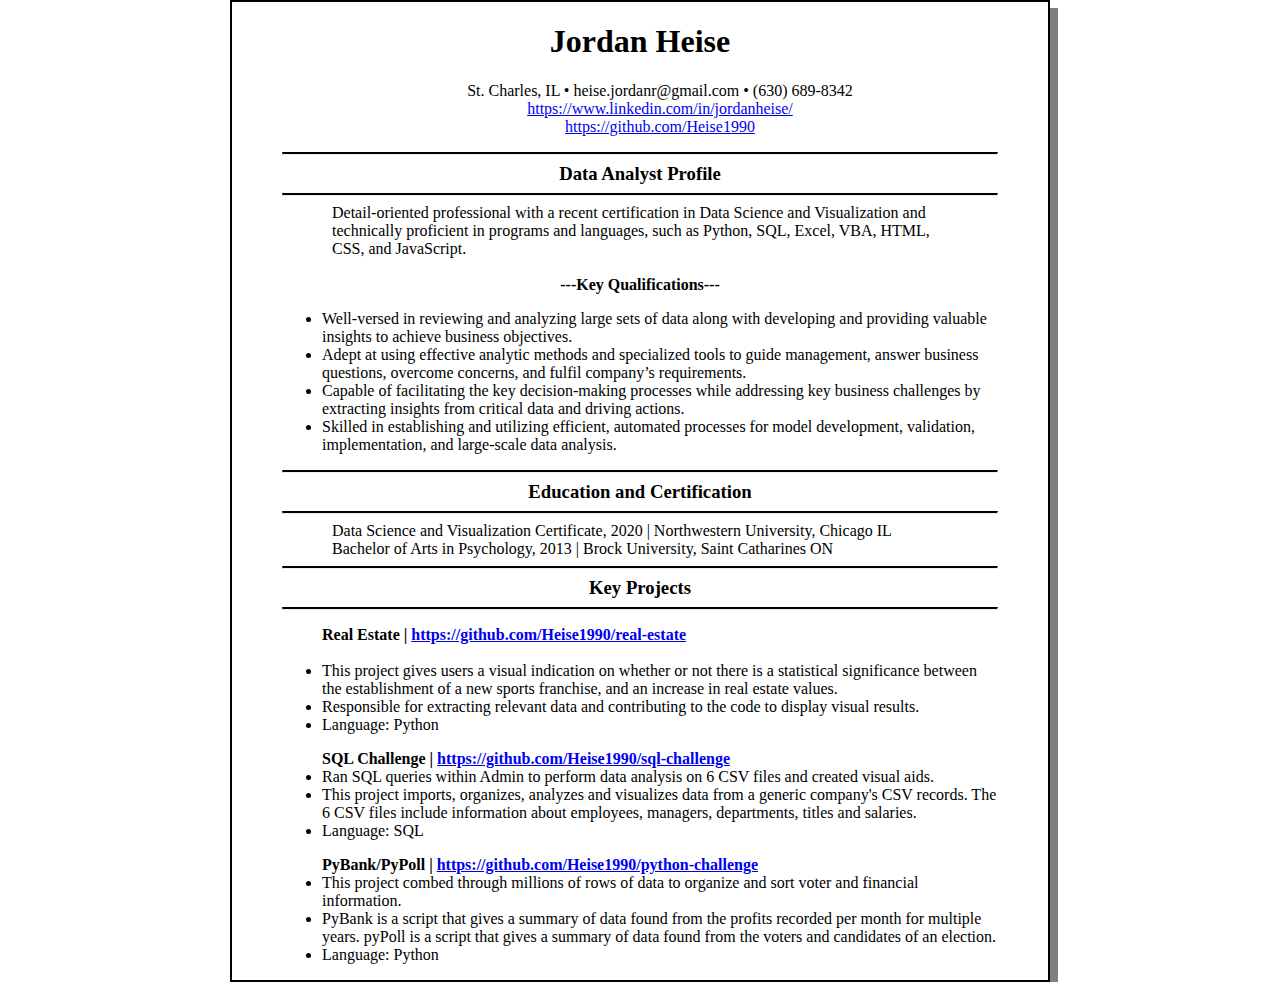
==== index.html @ 91ff4158 "added project information" ====
<!DOCTYPE html>
<html lang="en-us">
  <!--Tab Title-->
  <head>
    <link rel="stylesheet" href="style.css">
    <meta charset="UTF-8">
    <title>Jordan Heise's Resume</title>
  </head>
  <body>

<!--Resume-->
<div class='resume'>

    <!--Name Block-->
     <div class = "sectionblock" id="nameSection">
        <h1 id="myName">Jordan Heise</h1>
        <ul class="nameItems">
          <li>St. Charles, IL • heise.jordanr@gmail.com • (630) 689-8342</li>
          <li><a href="https://www.linkedin.com/in/jordanheise/" target="_blank">https://www.linkedin.com/in/jordanheise/</a>
          </li>
          <li><a href="https://github.com/Heise1990" target="_blank">https://github.com/Heise1990</a>
          </li>
        </ul>
     </div>

<!--Data Analyst Profile-->
      
     <div class="sectionblock">
        <hr>
        <h3 class="sectiontitle">Data Analyst Profile</h3>
        <hr>
        
		<div class="sectionblock">Detail-oriented professional with a recent certification in Data Science and Visualization and technically proficient in programs and languages, such as Python, SQL, Excel, VBA, HTML, CSS, and JavaScript.</div>
		<br>
			<h4 class="sectionheader">---Key Qualifications---</h4>
	
			<ul>
				<li>Well-versed in reviewing and analyzing large sets of data along with developing and providing valuable insights to achieve business objectives.</li>
				<li>Adept at using effective analytic methods and specialized tools to guide management, answer business questions, overcome concerns, and fulfil company’s requirements.</li>
				<li>Capable of facilitating the key decision-making processes while addressing key business challenges by extracting insights from critical data and driving actions.</li>
				<li>Skilled in establishing and utilizing efficient, automated processes for model development, validation, implementation, and large-scale data analysis.</li>
			</ul>
	</div>

	<div class="sectionblock">
        <hr>
        <h3 class="sectiontitle">Education and Certification</h3>
        <hr>
        
		<div class="sectionblock">
			Data Science and Visualization Certificate, 2020 | Northwestern University, Chicago IL
			<br>
			Bachelor of Arts in Psychology, 2013 | Brock University, Saint Catharines ON
		</div>
	</div>

<!--Projects-->
      <div class="sectionblock">
        <div class="job">
          <hr>
          <h3 class="sectiontitle">Key Projects</h3>
          <hr>
          <ul>
            <li class='workPosition'>Real Estate | <a href="https://github.com/Heise1990/real-estate" target="_blank">https://github.com/Heise1990/real-estate</a></li>
            <br>
            <li>This project gives users a visual indication on whether or not there is a statistical significance between the establishment of a new sports franchise, and an increase in real estate values.</li>
            <li>Responsible for extracting relevant data and contributing to the code to display visual results.</li>
            <li>Language: Python</li>
          </ul>

        </div>
        <div class="job">
          <ul>
            <li class='workPosition'>SQL Challenge | <a href="https://github.com/Heise1990/sql-challenge" target="_blank">https://github.com/Heise1990/sql-challenge</a></li>

            <li>Ran SQL queries within Admin to perform data analysis on 6 CSV files and created visual aids.</li>
            <li>This project imports, organizes, analyzes and visualizes data from a generic company's CSV records. The 6 CSV files include information about employees, managers, departments, titles and salaries.</li>
            <li>Language: SQL</li>
          </ul>
        </div>

        <div class="job">
          <ul>
            <li class='workPosition'>PyBank/PyPoll | <a href="https://github.com/Heise1990/python-challenge" target="_blank">https://github.com/Heise1990/python-challenge</a></li>

            <li>This project combed through millions of rows of data to organize and sort voter and financial information.</li>
            <li>PyBank is a script that gives a summary of data found from the profits recorded per month for multiple years. pyPoll is a script that gives a summary of data found from the voters and candidates of an election.</li>
            <li>Language: Python</li>
          </ul>
        </div>
      </div>

</div>
---- style.css ----
body {
    margin:0;
    padding:0;
}

/* full resume */
.resume {
    max-width: 816px;
    min-width: 600px;
    margin: auto;
    border: 2px solid rgb(0, 0, 0);
    box-shadow: 8px 8px grey;
}

/* general sections */
.sectionblock {
    margin-left: 50px;
    margin-right: 50px;
}
.sectiontitle {
    text-align: center;
    margin-top: 0px;
    margin-bottom: 0px;
    color: rgb(0, 0, 0)
}
.sectionheader {
	text-align: center;
    margin-top: 0px;
    margin-bottom: 0px;
    color: rgb(0, 0, 0)
}

hr {
    border-top: 2px solid rgb(0, 0, 0);
}

/* Name Block */
#nameSection {
    text-align: center;
}
.nameItems {
    list-style-type: none;
    
}
#myName {
    font-size: 24pt;
    color: rgb(0, 0, 0)
}
/* Skills */
#skillColContainer {

    margin: auto;
    width: 80%;

}
.skillcol {
    display: inline-block;
    vertical-align: top;
    width: 32%;
}

#skillcol1 {
    position: relative;
    float: left;
}
#skillcol2 {
    position: relative;
    float: center;
}
#skillcol3 {
    position: relative;
    float: left;
}

.skillList {
    white-space: nowrap;
    display: table;
    margin:auto;
}

.skill {
    float: left;
    clear: left;
}

/* Work Experience */
.workPosition {
    font-size: 12pt;
    list-style: none;
    font-weight: bold; 
}

.workCompany {
    font-size: 12pt;
    list-style: none;
}

.workDate {
    font-size: 12pt;
    list-style: none;
    font-style: italic;
}
/* Education */
.degreeName {
    list-style: none;
    font-weight: bold;

}
.schoolName {
    list-style: none;
}
.schoolInfo {
    list-style: none;
    font-style: italic;
}
/* Certifications and Licenses */
.certTitle {
    list-style: none;
    font-weight: bold;
}
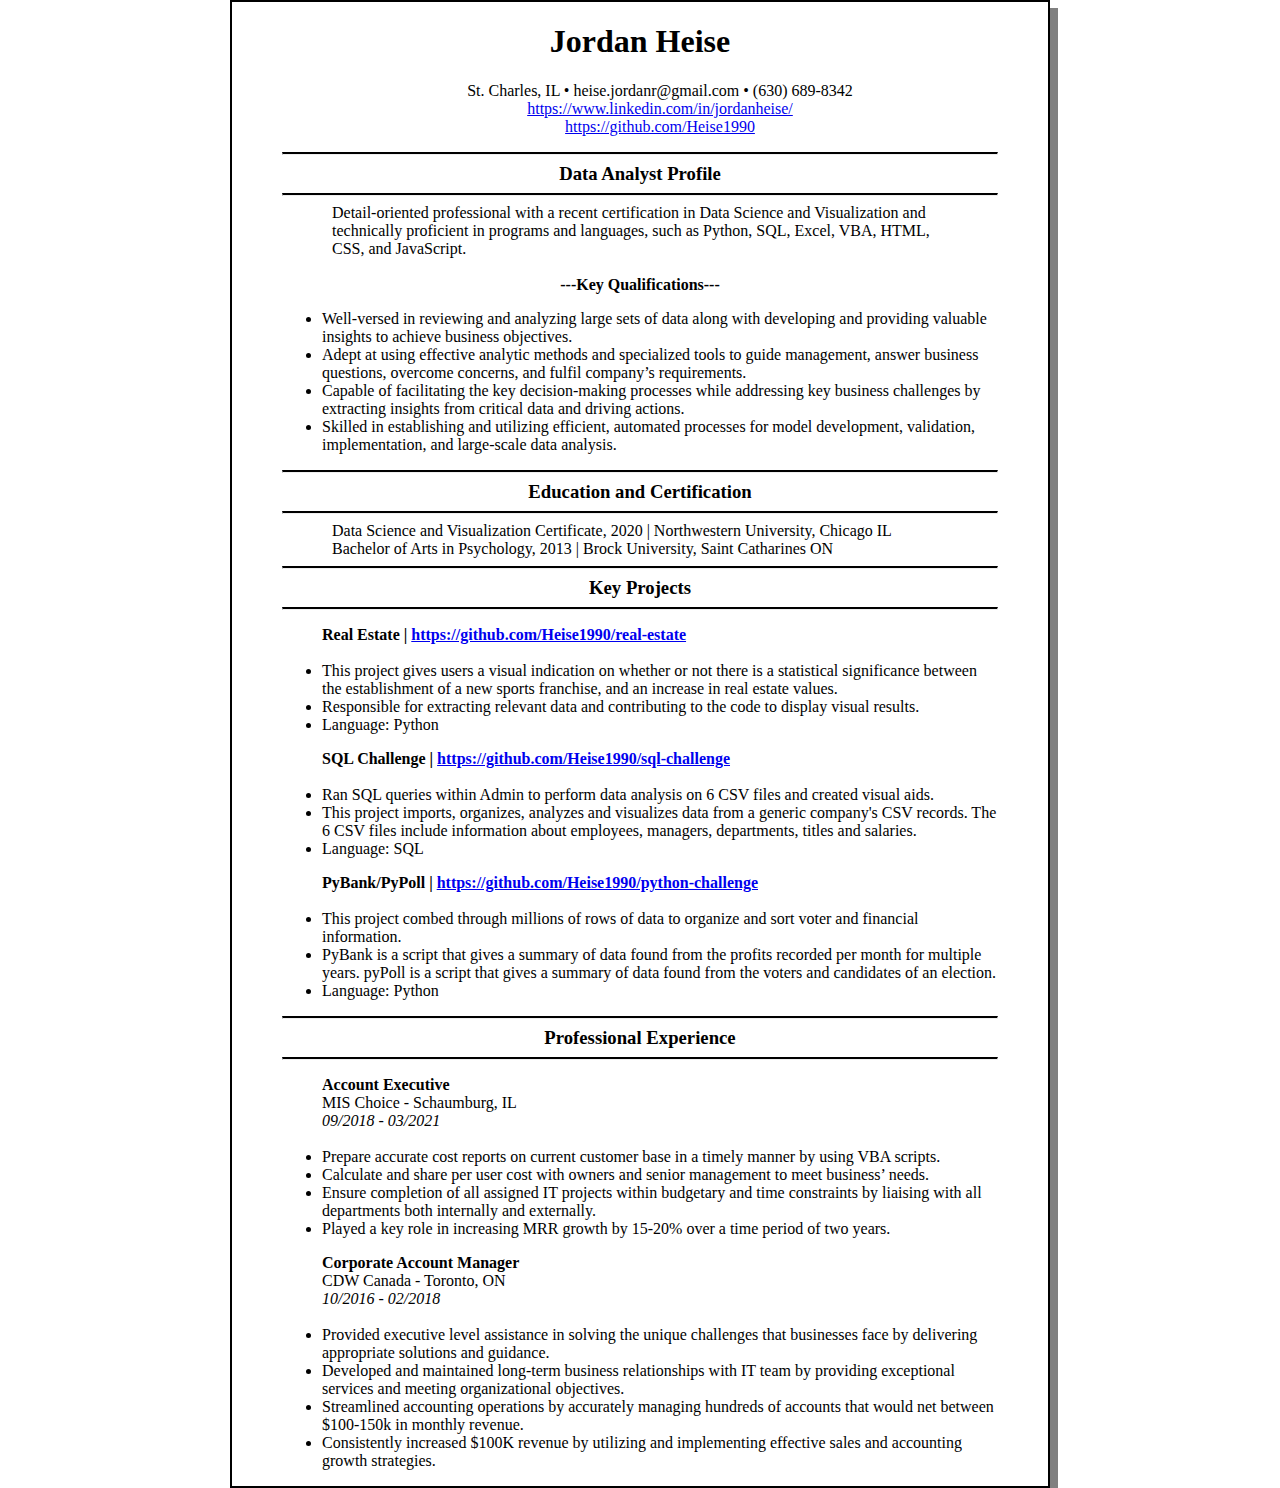
==== commit 1b881cc4: "added professional experience" ====
--- a/index.html
+++ b/index.html
@@ -72,7 +72,7 @@
         <div class="job">
           <ul>
             <li class='workPosition'>SQL Challenge | <a href="https://github.com/Heise1990/sql-challenge" target="_blank">https://github.com/Heise1990/sql-challenge</a></li>
-
+            <br>
             <li>Ran SQL queries within Admin to perform data analysis on 6 CSV files and created visual aids.</li>
             <li>This project imports, organizes, analyzes and visualizes data from a generic company's CSV records. The 6 CSV files include information about employees, managers, departments, titles and salaries.</li>
             <li>Language: SQL</li>
@@ -82,7 +82,7 @@
         <div class="job">
           <ul>
             <li class='workPosition'>PyBank/PyPoll | <a href="https://github.com/Heise1990/python-challenge" target="_blank">https://github.com/Heise1990/python-challenge</a></li>
-
+            <br>
             <li>This project combed through millions of rows of data to organize and sort voter and financial information.</li>
             <li>PyBank is a script that gives a summary of data found from the profits recorded per month for multiple years. pyPoll is a script that gives a summary of data found from the voters and candidates of an election.</li>
             <li>Language: Python</li>
@@ -90,4 +90,36 @@
         </div>
       </div>
 
+<!--Work Experience-->
+      <div class="sectionblock">
+        <div class="job">
+          <hr>
+          <h3 class="sectiontitle">Professional Experience</h3>
+          <hr>
+          <ul>
+            <li class='workPosition'>Account Executive</li>
+            <li class='workCompany'>MIS Choice - Schaumburg, IL</li>
+            <li class='workDate'>09/2018 - 03/2021</li>
+            <br>
+            <li>Prepare accurate cost reports on current customer base in a timely manner by using VBA scripts.</li>
+            <li>Calculate and share per user cost with owners and senior management to meet business’ needs.</li>
+            <li>Ensure completion of all assigned IT projects within budgetary and time constraints by liaising with all departments both internally and externally.</li>
+            <li>Played a key role in increasing MRR growth by 15-20% over a time period of two years.</li>
+          </ul>
+        </div>
+
+        <div class="job">
+          <ul>
+            <li class='workPosition'>Corporate Account Manager</li>
+            <li class='workCompany'>CDW Canada - Toronto, ON</li>
+            <li class='workDate'>10/2016 - 02/2018</li>
+            <br>
+            <li>Provided executive level assistance in solving the unique challenges that businesses face by delivering appropriate solutions and guidance.</li>
+            <li>Developed and maintained long-term business relationships with IT team by providing exceptional services and meeting organizational objectives.</li>
+            <li>Streamlined accounting operations by accurately managing hundreds of accounts that would net between $100-150k in monthly revenue.</li>
+            <li>Consistently increased $100K revenue by utilizing and implementing effective sales and accounting growth strategies.</li>
+          </ul>
+        </div>
+      </div>
+
 </div>
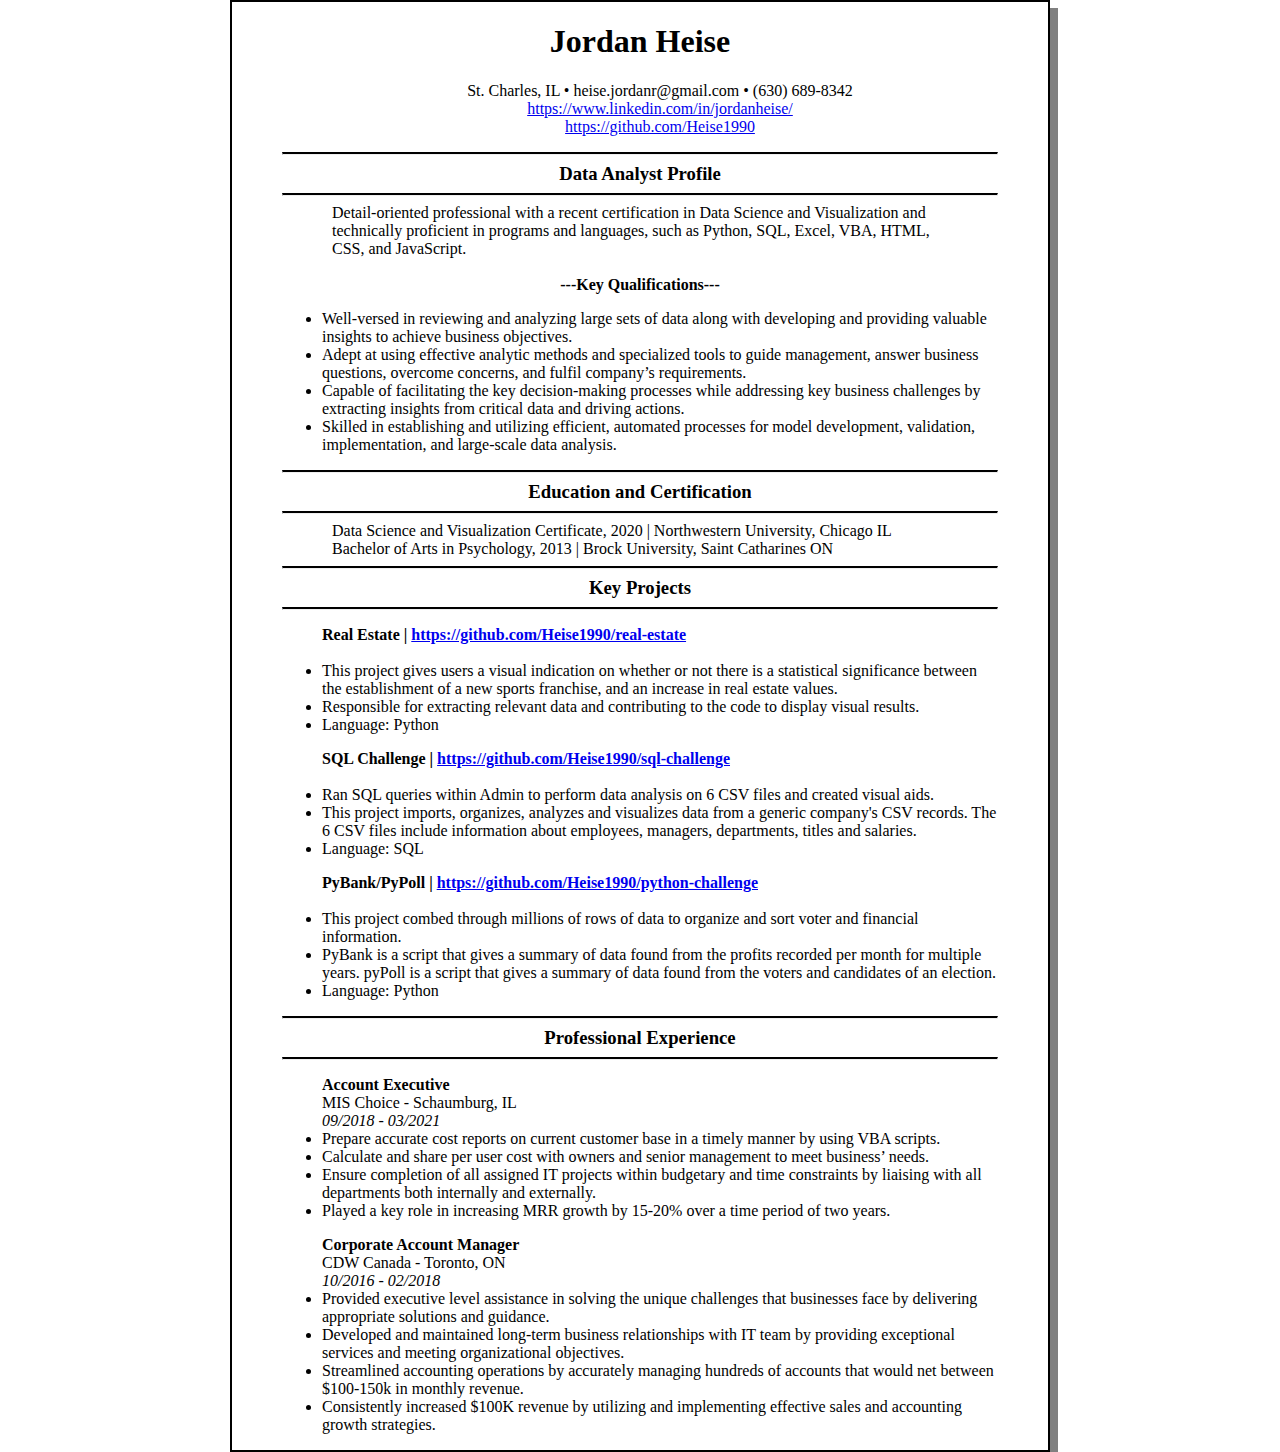
==== commit fdb2e6df: "removed breaklines" ====
--- a/index.html
+++ b/index.html
@@ -100,7 +100,7 @@
             <li class='workPosition'>Account Executive</li>
             <li class='workCompany'>MIS Choice - Schaumburg, IL</li>
             <li class='workDate'>09/2018 - 03/2021</li>
-            <br>
+          
             <li>Prepare accurate cost reports on current customer base in a timely manner by using VBA scripts.</li>
             <li>Calculate and share per user cost with owners and senior management to meet business’ needs.</li>
             <li>Ensure completion of all assigned IT projects within budgetary and time constraints by liaising with all departments both internally and externally.</li>
@@ -113,7 +113,7 @@
             <li class='workPosition'>Corporate Account Manager</li>
             <li class='workCompany'>CDW Canada - Toronto, ON</li>
             <li class='workDate'>10/2016 - 02/2018</li>
-            <br>
+            
             <li>Provided executive level assistance in solving the unique challenges that businesses face by delivering appropriate solutions and guidance.</li>
             <li>Developed and maintained long-term business relationships with IT team by providing exceptional services and meeting organizational objectives.</li>
             <li>Streamlined accounting operations by accurately managing hundreds of accounts that would net between $100-150k in monthly revenue.</li>
@@ -122,4 +122,5 @@
         </div>
       </div>
 
+
 </div>
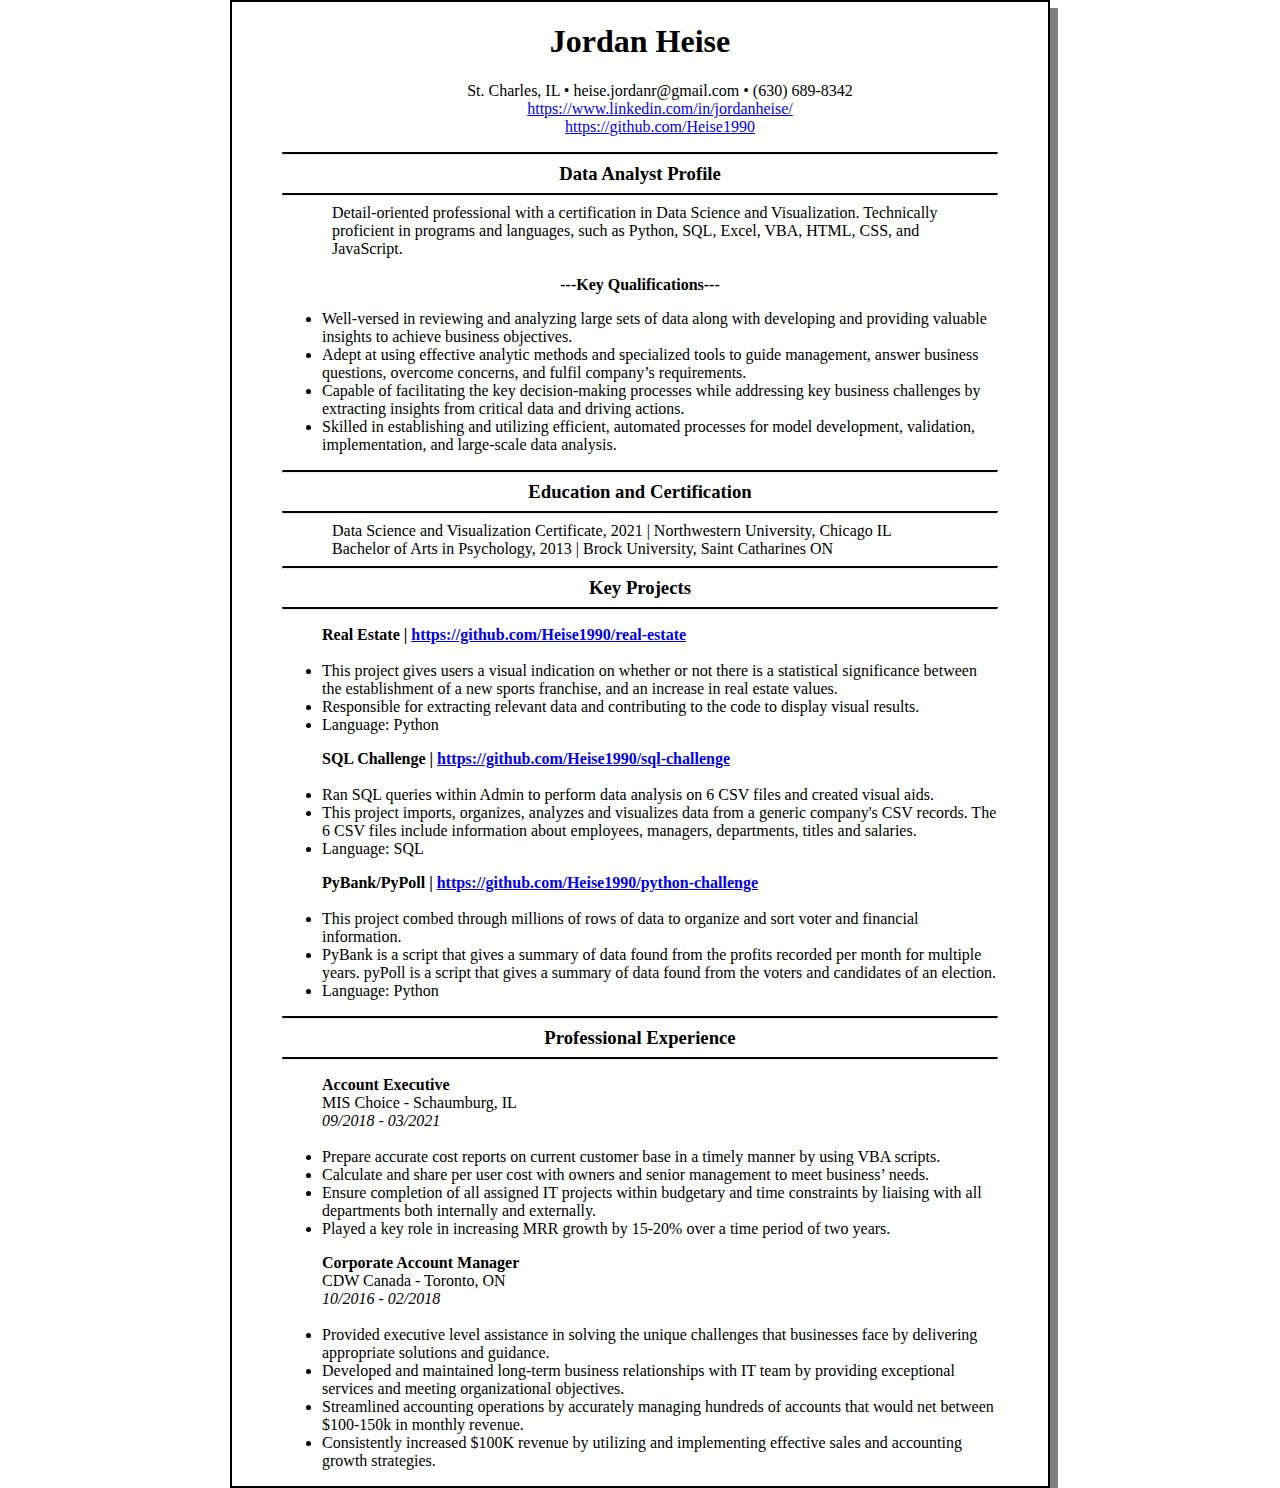
==== commit 84bcda18: "minor edits" ====
--- a/index.html
+++ b/index.html
@@ -30,7 +30,7 @@
         <h3 class="sectiontitle">Data Analyst Profile</h3>
         <hr>
         
-		<div class="sectionblock">Detail-oriented professional with a recent certification in Data Science and Visualization and technically proficient in programs and languages, such as Python, SQL, Excel, VBA, HTML, CSS, and JavaScript.</div>
+		<div class="sectionblock">Detail-oriented professional with a certification in Data Science and Visualization. Technically proficient in programs and languages, such as Python, SQL, Excel, VBA, HTML, CSS, and JavaScript.</div>
 		<br>
 			<h4 class="sectionheader">---Key Qualifications---</h4>
 	
@@ -48,7 +48,7 @@
         <hr>
         
 		<div class="sectionblock">
-			Data Science and Visualization Certificate, 2020 | Northwestern University, Chicago IL
+			Data Science and Visualization Certificate, 2021 | Northwestern University, Chicago IL
 			<br>
 			Bachelor of Arts in Psychology, 2013 | Brock University, Saint Catharines ON
 		</div>
@@ -100,7 +100,7 @@
             <li class='workPosition'>Account Executive</li>
             <li class='workCompany'>MIS Choice - Schaumburg, IL</li>
             <li class='workDate'>09/2018 - 03/2021</li>
-          
+          <br>
             <li>Prepare accurate cost reports on current customer base in a timely manner by using VBA scripts.</li>
             <li>Calculate and share per user cost with owners and senior management to meet business’ needs.</li>
             <li>Ensure completion of all assigned IT projects within budgetary and time constraints by liaising with all departments both internally and externally.</li>
@@ -113,7 +113,7 @@
             <li class='workPosition'>Corporate Account Manager</li>
             <li class='workCompany'>CDW Canada - Toronto, ON</li>
             <li class='workDate'>10/2016 - 02/2018</li>
-            
+            <br>
             <li>Provided executive level assistance in solving the unique challenges that businesses face by delivering appropriate solutions and guidance.</li>
             <li>Developed and maintained long-term business relationships with IT team by providing exceptional services and meeting organizational objectives.</li>
             <li>Streamlined accounting operations by accurately managing hundreds of accounts that would net between $100-150k in monthly revenue.</li>
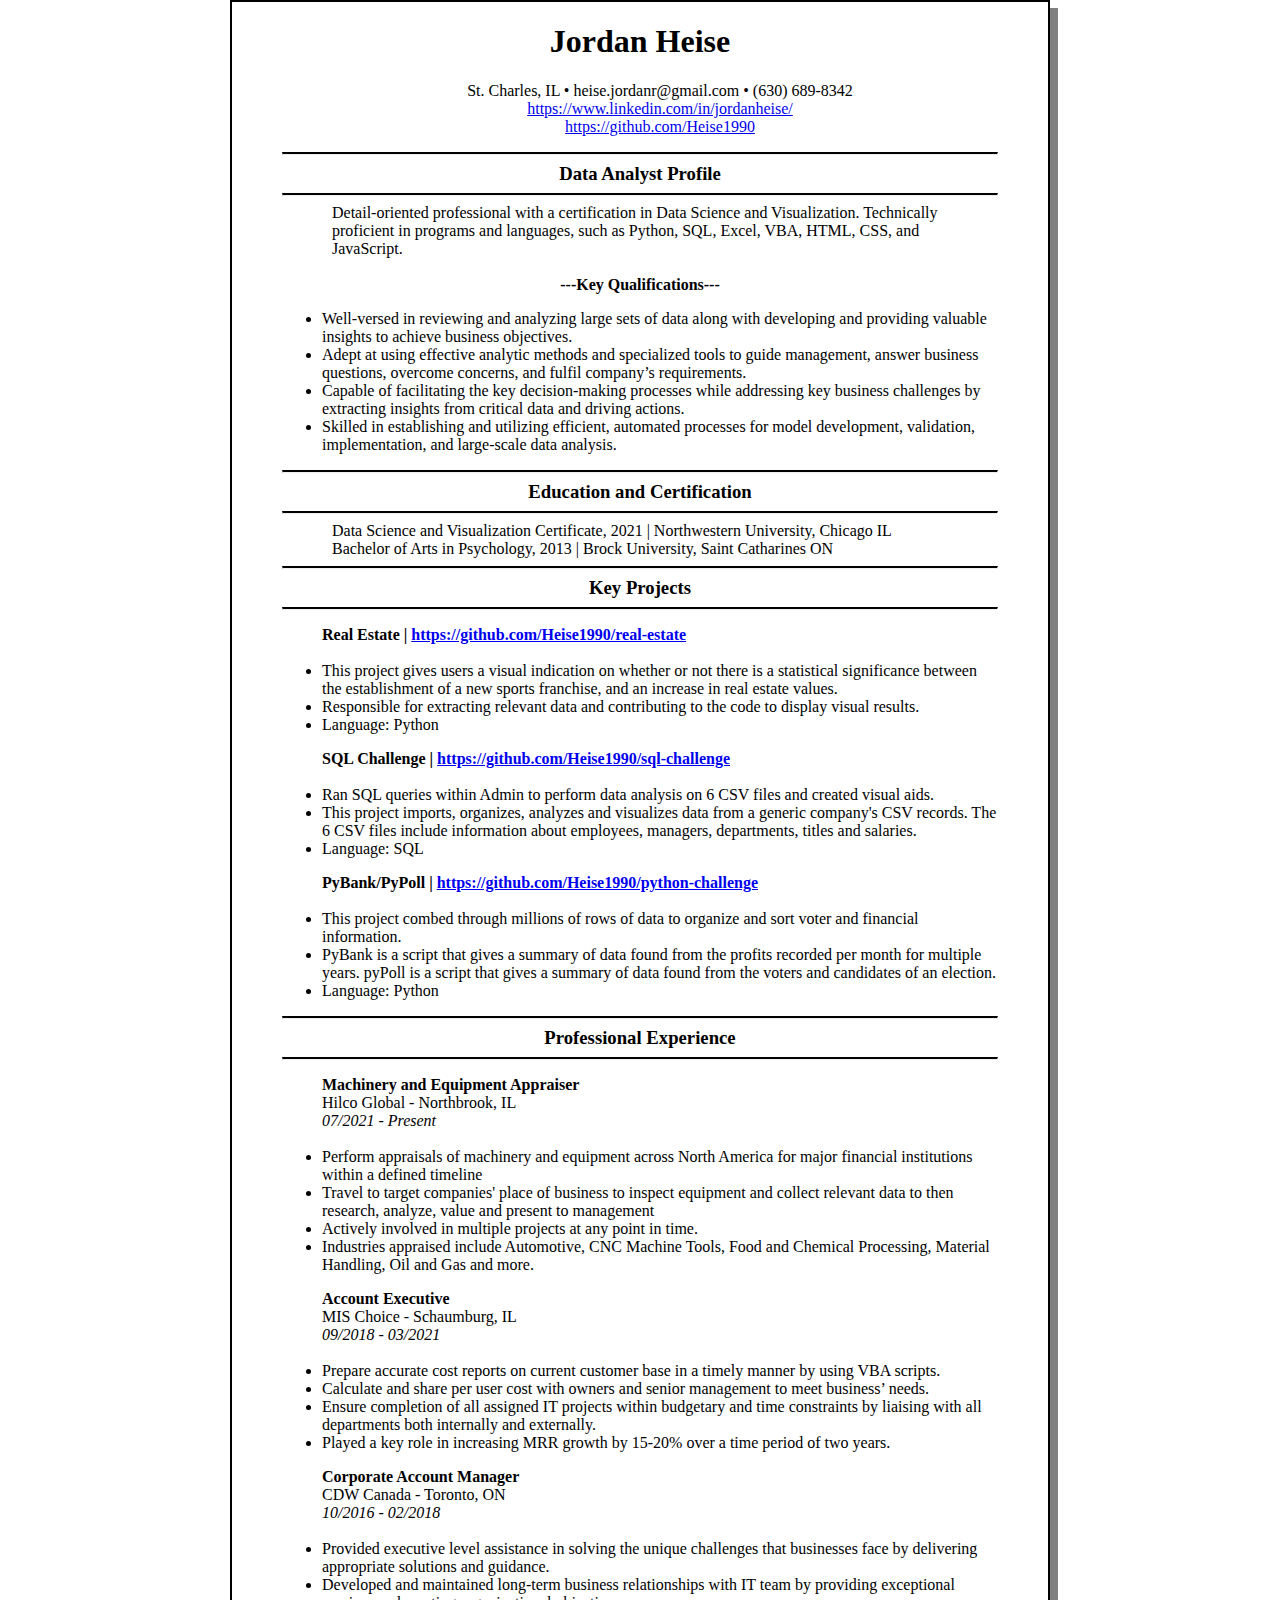
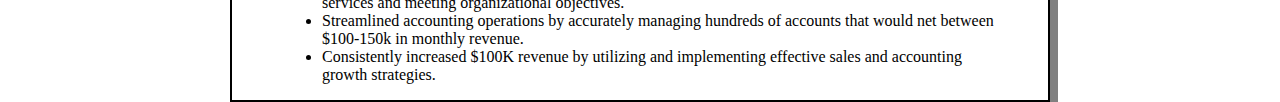
==== commit 8a5c8f52: "updated resume" ====
--- a/index.html
+++ b/index.html
@@ -96,6 +96,19 @@
           <hr>
           <h3 class="sectiontitle">Professional Experience</h3>
           <hr>
+
+          <div class="job">
+          <ul>
+            <li class='workPosition'>Machinery and Equipment Appraiser</li>
+            <li class='workCompany'>Hilco Global - Northbrook, IL</li>
+            <li class='workDate'>07/2021 - Present</li>
+            <br>
+            <li>Perform appraisals of machinery and equipment across North America for major financial institutions within a defined timeline</li>
+            <li>Travel to target companies' place of business to inspect equipment and collect relevant data to then research, analyze, value and present to management</li>
+            <li>Actively involved in multiple projects at any point in time.</li>
+            <li>Industries appraised include Automotive, CNC Machine Tools, Food and Chemical Processing, Material Handling, Oil and Gas and more.</li>
+          </ul>
+          
           <ul>
             <li class='workPosition'>Account Executive</li>
             <li class='workCompany'>MIS Choice - Schaumburg, IL</li>
@@ -122,5 +135,4 @@
         </div>
       </div>
 
-
-</div>
+</div>